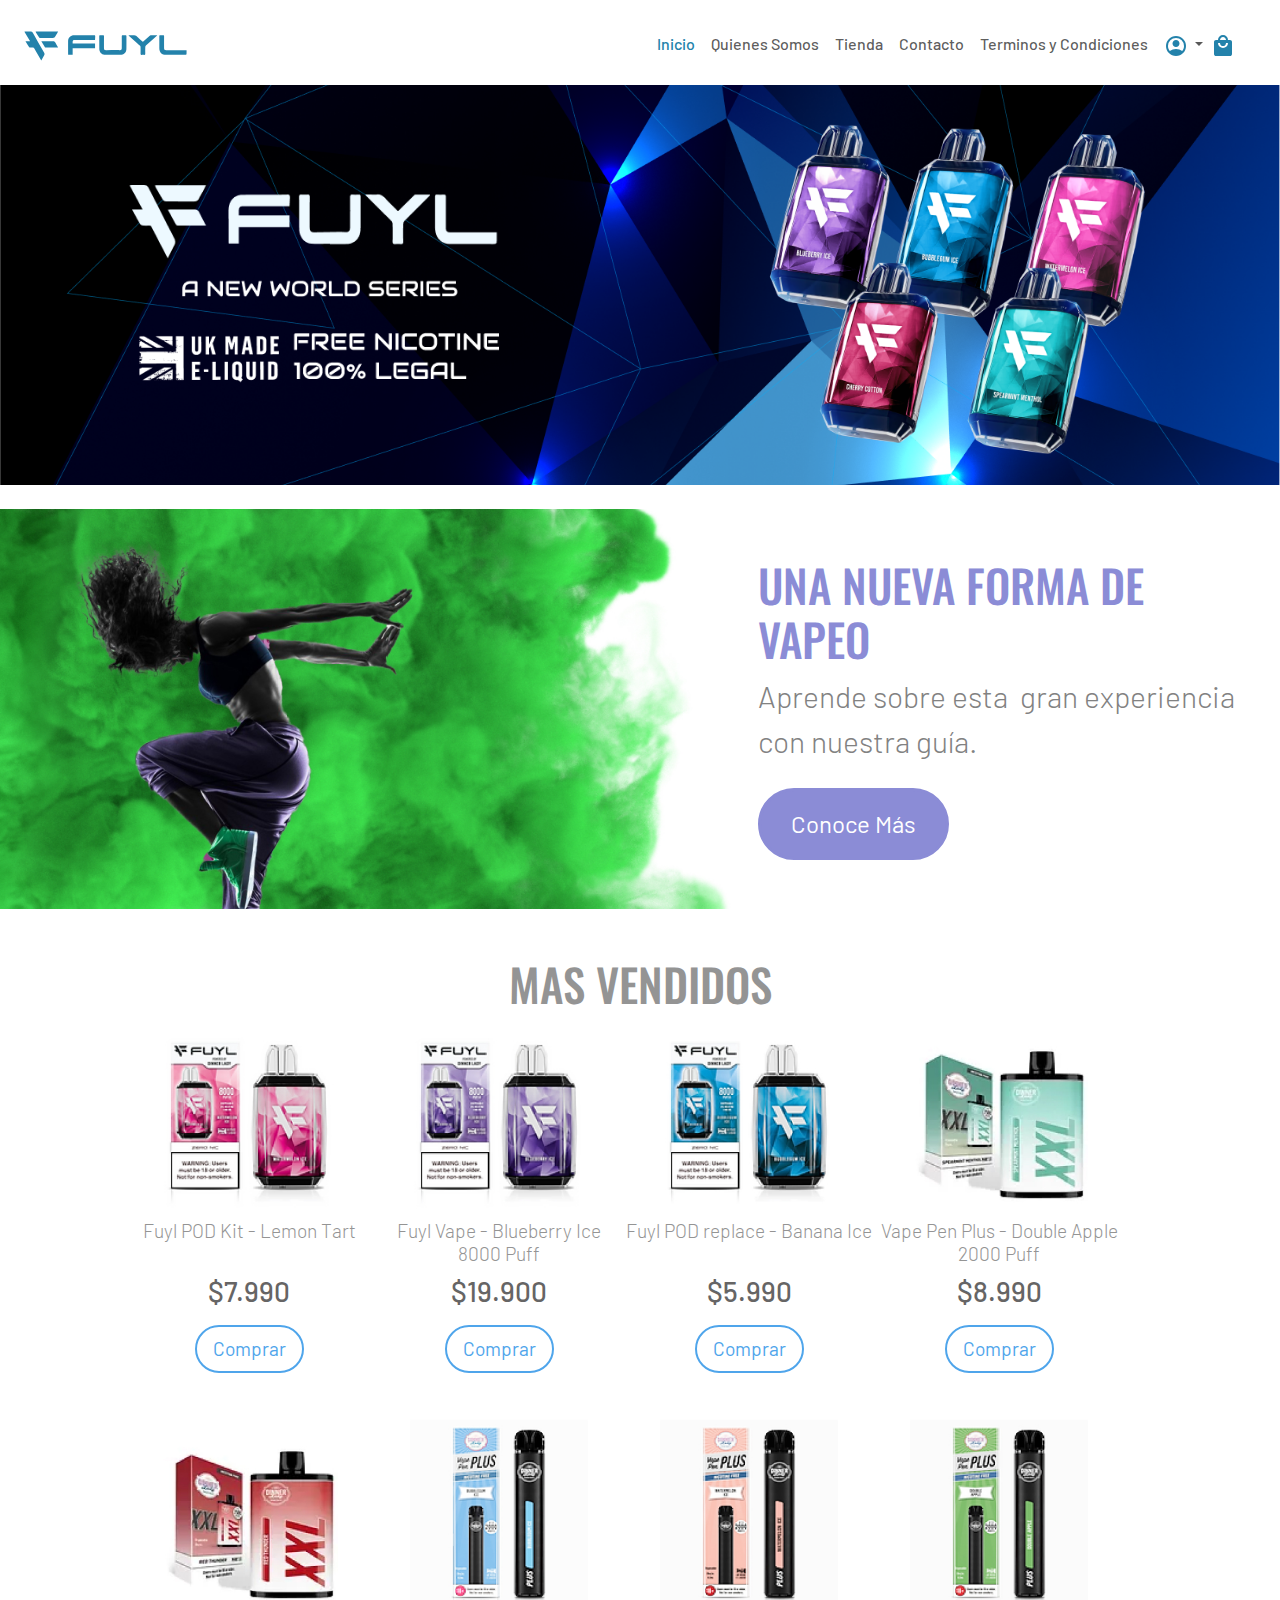
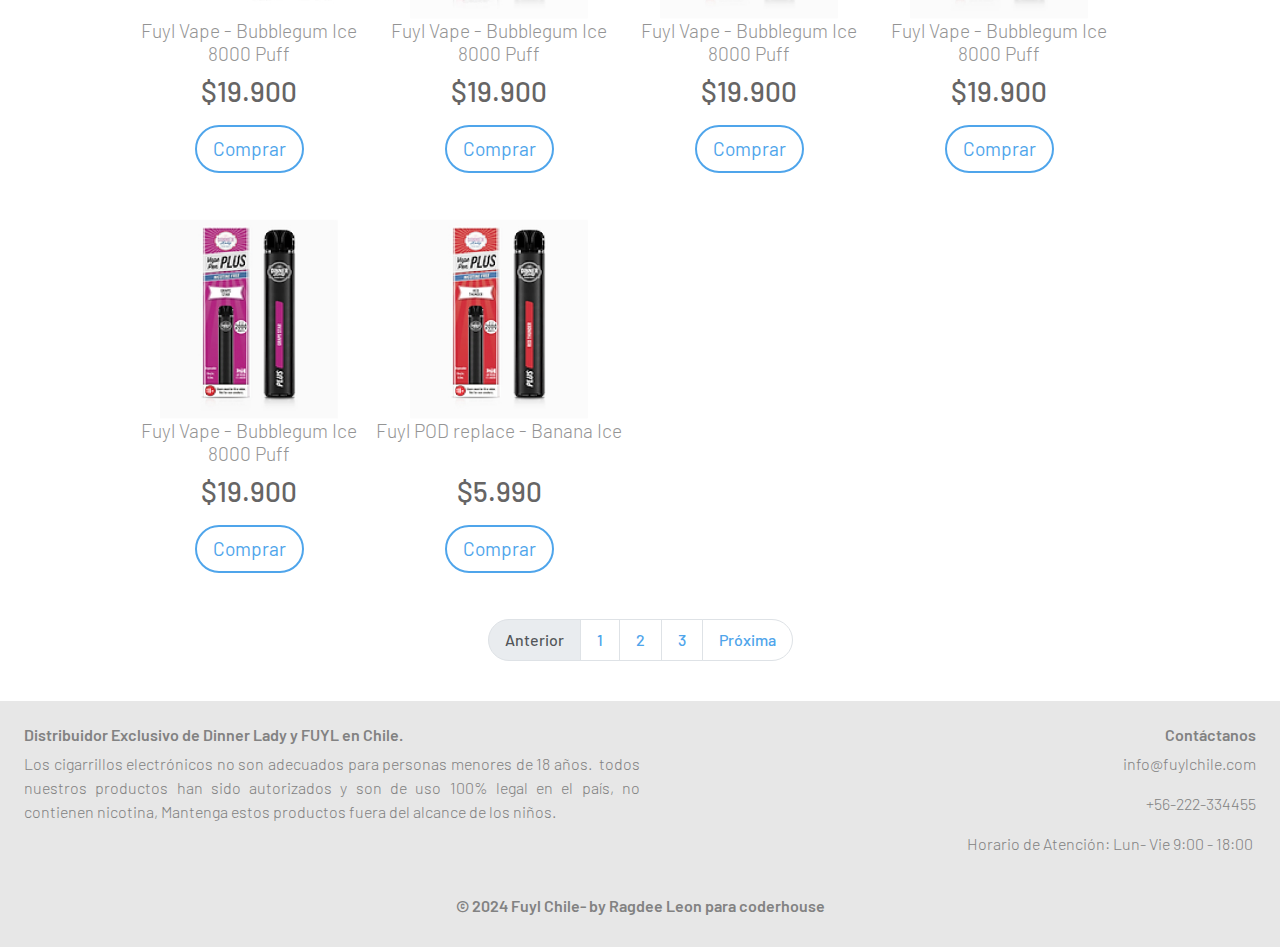
==== index.html @ 4a9759a7 "actualizacion sass basico variables en tipografias" ====
<!DOCTYPE html>
<html lang="en">
<head>
    <meta charset="UTF-8">
    <meta name="viewport" content="width=device-width, initial-scale=1.0">
    <title>Fuyl Chile</title>
    <!-- boostrap -->
    <link href="https://cdn.jsdelivr.net/npm/bootstrap@5.3.3/dist/css/bootstrap.min.css" rel="stylesheet" integrity="sha384-QWTKZyjpPEjISv5WaRU9OFeRpok6YctnYmDr5pNlyT2bRjXh0JMhjY6hW+ALEwIH" crossorigin="anonymous">

    <link rel="stylesheet" href="./css/styles.css">
</head>
<body>
    <header><!-- Nuevo Menu Boostrap -->
        
        <div class="container-fluid sticky">
            <nav class="navbar navbar-expand-lg bg-body-tertiary">
                <div class="container-fluid estiloprueba">
                    <a class="navbar-brand" href="./index.html"><img src="./assets/Logo1.svg" alt="Logo" height="30px" d-inline-block align-text-top> </a></a>
                    <button class="navbar-toggler" type="button" data-bs-toggle="collapse" data-bs-target="#navbarSupportedContent" aria-controls="navbarSupportedContent" aria-expanded="false" aria-label="Toggle navigation">
                        <span class="navbar-toggler-icon"></span>
                    </button>
                    <div class="collapse navbar-collapse" id="navbarSupportedContent">
                        
                            <ul class="navbar-nav ms-auto mb-2 mb-lg-0">
                                <li class="nav-item">
                                    <a class="nav-link active heree" href="#">Inicio</a>
                                </li>
                                <li class="nav-item">
                                    <a class="nav-link" href="./pages/quienessomos.html">Quienes Somos</a>
                                </li>
                                <li class="nav-item">
                                    <a class="nav-link" href="./pages/tienda.html">Tienda</a>
                                </li>
                                <li class="nav-item">
                                    <a class="nav-link" href="./pages/contacto.html">Contacto</a>
                                </li>
                                <li class="nav-item">
                                    
                                    <a class="nav-link" href="./pages/terminos.html">Terminos y Condiciones</a>
                                </li>
                                <div class="iconmenu">
                                    <li class="nav-item dropdown">
                                        <a class="nav-link dropdown-toggle" href="#" role="button" data-bs-toggle="dropdown" aria-expanded="false">
                                            <svg class="svg" xmlns="http://www.w3.org/2000/svg" height="24px" viewBox="0 -960 960 960" width="24px" fill="#5f6368"><path d="M234-276q51-39 114-61.5T480-360q69 0 132 22.5T726-276q35-41 54.5-93T800-480q0-133-93.5-226.5T480-800q-133 0-226.5 93.5T160-480q0 59 19.5 111t54.5 93Zm246-164q-59 0-99.5-40.5T340-580q0-59 40.5-99.5T480-720q59 0 99.5 40.5T620-580q0 59-40.5 99.5T480-440Zm0 360q-83 0-156-31.5T197-197q-54-54-85.5-127T80-480q0-83 31.5-156T197-763q54-54 127-85.5T480-880q83 0 156 31.5T763-763q54 54 85.5 127T880-480q0 83-31.5 156T763-197q-54 54-127 85.5T480-80Z"/></svg>
                                        </a>                                    
                                        <ul class="dropdown-menu dropdown-menu-end">
                                            <li>
                                                <a class="dropdown-item" href="#">Login</a>
                                            </li>                                            
                                            <li>
                                                <hr class="dropdown-divider">
                                            </li>
                                            <li>
                                                <a class="dropdown-item" href="#">Registrarse</a>
                                            </li>
                                        </ul>  
                                        <a href=""> <svg class="svg" xmlns="http://www.w3.org/2000/svg" height="24px" viewBox="0 -960 960 960" width="24px" fill="#2382AB"><path d="M200-80q-33 0-56.5-23.5T120-160v-480q0-33 23.5-56.5T200-720h80q0-83 58.5-141.5T480-920q83 0 141.5 58.5T680-720h80q33 0 56.5 23.5T840-640v480q0 33-23.5 56.5T760-80H200Zm280-320q83 0 141.5-58.5T680-600h-80q0 50-35 85t-85 35q-50 0-85-35t-35-85h-80q0 83 58.5 141.5T480-400ZM360-720h240q0-50-35-85t-85-35q-50 0-85 35t-35 85Z"/></svg></a>  
                                    </li>

                                </div>                                
                            </ul>


                    </div>
                </div>
            </nav>
        </div>
    </header>

    <main>
        <section>
            <div class="banner bgpr">          
                <img class="bannerImg1" src="./assets/fuyl.png" alt="fuyl">
                <img class="bannerImg2" src="./assets/vape.png" alt="vapes">
            </div>
        </section>
        <section class="banner2">
            <article>
                <h1>UNA NUEVA FORMA DE VAPEO</h1>
                <p>Aprende sobre esta  gran experiencia con nuestra guía.</p>
                <a href="#"><button class="botonVioleta">Conoce Más</button></a>
            </article>

        </section >

        <section class="whiteSection">
            <h2>MAS VENDIDOS</h2>
            <div class="productos">
                <div>
                    <img  src="./assets/Producto1a.jpg" alt="producto1">
                    <h4>Fuyl POD Kit - Lemon Tart</h4>
                    <h3>$7.990</h3>
                    <button class="botonComprar">Comprar</button>
                </div>
                <div>
                    <img src="./assets/Producto1b.jpg" alt="producto2">
                    <h4>Fuyl Vape - Blueberry Ice 8000 Puff</h4>
                    <h3>$19.900</h3>
                    <button class="botonComprar">Comprar</button>
                </div>
                <div>
                    <img  src="./assets/Producto1c.jpg" alt="producto3">
                    <h4>Fuyl POD replace - Banana Ice</h4>
                    <h3>$5.990</h3>
                    <button class="botonComprar">Comprar</button>
                </div>
                <div>
                    <img src="./assets/Producto1d.jpg" alt="producto4">
                    <h4>Vape Pen Plus - Double Apple 2000 Puff</h4>
                    <h3>$8.990</h3>
                    <button class="botonComprar">Comprar</button>
                </div>
                <div>
                    <img src="./assets/productoe.jpg" alt="producto5">
                    <h4>Fuyl Vape - Bubblegum Ice 8000 Puff</h4>
                    <h3>$19.900</h3>
                    <button class="botonComprar">Comprar</button>
                </div>
                <div>
                    <img src="./assets/productof.jpg" alt="producto6">
                    <h4>Fuyl Vape - Bubblegum Ice 8000 Puff</h4>
                    <h3>$19.900</h3>
                    <button class="botonComprar">Comprar</button>
                </div>
                <div>
                    <img src="./assets/Producto1g.jpg" alt="producto7">
                    <h4>Fuyl Vape - Bubblegum Ice 8000 Puff</h4>
                    <h3>$19.900</h3>
                    <button class="botonComprar">Comprar</button>
                </div>
                <div>
                    <img src="./assets/Producto1h.jpg" alt="producto8">
                    <h4>Fuyl Vape - Bubblegum Ice 8000 Puff</h4>
                    <h3>$19.900</h3>
                    <button class="botonComprar">Comprar</button>
                </div>
                <div>
                    <img src="./assets/Producto1i.jpg" alt="producto9">
                    <h4>Fuyl Vape - Bubblegum Ice 8000 Puff</h4>
                    <h3>$19.900</h3>
                    <button class="botonComprar">Comprar</button>
                </div>
                <div>
                    <img src="./assets/Producto1j.jpg" alt="producto10">
                    <h4>Fuyl POD replace - Banana Ice</h4>
                    <h3>$5.990</h3>
                    <button class="botonComprar">Comprar</button>
                </div>
            </div>
            <!-- boton paginacion -->
            <nav aria-label="...">
                <ul class="pagination">
                    <li class="page-item disabled">
                        <a class="page-link">Anterior</a>
                    </li>
                    <li class="page-item">
                        <a class="page-link" href="#">1</a>
                    </li>
                    <li class="page-item" aria-current="page">
                        <a class="page-link" href="#">2</a>
                    </li>
                    <li class="page-item">
                        <a class="page-link" href="#">3</a></li>
                    <li class="page-item">
                        <a class="page-link" href="#">Próxima</a>
                    </li>
                </ul>
            </nav>            
        </section>
    </main>
    <footer>
        <div class="contentFooter">
            <section class="contentContactcolumn1justify">
                <h5>Distribuidor Exclusivo de Dinner Lady y FUYL en Chile.</h5>
                <p>Los cigarrillos electrónicos no son adecuados para personas menores de 18 años.  todos nuestros productos han sido autorizados y son de uso 100% legal en el país, no contienen nicotina, Mantenga estos productos fuera del alcance de los niños. </p>
            </section>
            <section class="contentContactcolumn2right">
                <h5>Contáctanos</h5>
                <p>info@fuylchile.com</p>
                <p>+56-222-334455</p>
                <p>Horario de Atención: Lun- Vie 9:00 - 18:00 </p>
            </section>
        </div>
        <h5>© 2024 Fuyl Chile- by Ragdee Leon para coderhouse</h5>
    </footer>
    <!-- boostrap -->
    <script src="https://cdn.jsdelivr.net/npm/@popperjs/core@2.11.8/dist/umd/popper.min.js" integrity="sha384-I7E8VVD/ismYTF4hNIPjVp/Zjvgyol6VFvRkX/vR+Vc4jQkC+hVqc2pM8ODewa9r" crossorigin="anonymous"></script>
    <script src="https://cdn.jsdelivr.net/npm/bootstrap@5.3.3/dist/js/bootstrap.min.js" integrity="sha384-0pUGZvbkm6XF6gxjEnlmuGrJXVbNuzT9qBBavbLwCsOGabYfZo0T0to5eqruptLy" crossorigin="anonymous"></script>
</body>
</html>
---- css/styles.css ----
@charset "UTF-8";
@import url("https://fonts.googleapis.com/css2?family=Oswald:wght@200..700&display=swap");
@import url("https://fonts.googleapis.com/css2?family=Barlow:ital,wght@0,100;0,200;0,300;0,400;0,500;0,600;0,700;0,800;0,900;1,100;1,200;1,300;1,400;1,500;1,600;1,700;1,800;1,900&display=swap");
* {
  margin: 0;
  padding: 0;
  box-sizing: border-box;
}

h1 {
  font-family: "Oswald";
  font-weight: 500;
}

h2 {
  color: #949494;
  font-family: "Oswald";
  font-weight: 500;
  font-size: 2rem;
}

.h2White {
  color: #ffffff;
  font-family: "Oswald";
  font-weight: 500;
}

.grisTitle {
  font-size: 2.8125rem;
  color: #949494;
}

h3 {
  color: #666565;
  font-family: "Barlow";
}

h4 {
  color: #949494;
  font-size: 1.2rem;
  font-family: "Barlow";
  font-weight: 300;
}

.h4 {
  color: #949494;
  font-size: 1.2rem;
  font-family: "Barlow";
  font-weight: 300;
  text-decoration: none;
}

.h4400 {
  color: #949494;
  font-family: "Barlow";
  font-weight: 500;
  text-decoration: none;
}

.clickeable:hover {
  font-weight: 400;
}

h5 {
  color: #828282;
  font-family: "Barlow";
  font-size: medium;
  font-weight: 600;
}

h6 {
  color: #828282;
  font-family: "Barlow";
  font-size: medium;
  font-weight: 300;
}

p {
  font-family: "Barlow";
  font-weight: 300;
  color: #828282;
}

.pBlack {
  font-family: "Barlow";
  font-weight: 300;
  color: #000000;
  /* font-size: 1.5rem; */
}

.green {
  font-size: 2rem;
  color: #CDCB13;
}

.grisTitle {
  font-size: 2.8125rem;
  color: #949494;
}

.grisDark {
  color: #4A4A4A;
}

.lighter {
  color: #666565;
  font-family: "Barlow";
  font-weight: 400;
}

.bold {
  font-weight: bold;
}

.botonVioleta {
  background-color: #8B8CD6;
  color: #ffffff;
  font-family: "Barlow";
  font-size: 1.5rem;
  padding: 15px 30px;
  margin-top: 0.5rem;
  border: 3px solid #8B8CD6;
  border-radius: 3rem;
  cursor: pointer;
  transition: transform 0.3s ease; /* Transición suave */
}

.botonVioleta:hover {
  background-color: #5254C3;
  border: 3px solid #5254C3;
  transform: scale(1.01);
}

.botonVioleta:active {
  color: #5254C3;
  background-color: #ffffff;
  border: 3px solid #5254C3;
  border-radius: 3rem;
}

.botonComprar {
  color: #4FA5EB;
  background-color: #ffffff;
  font-family: "Barlow";
  font-size: 1.2rem;
  padding: 0.5rem 1rem;
  border: 2px solid #4FA5EB;
  border-radius: 3rem;
  cursor: pointer;
}

.botonComprar:hover {
  color: #007FE5;
  border: 2px solid #007FE5;
  border-radius: 3rem;
}

.botonComprar:active {
  color: #ffffff;
  background-color: #007FE5;
  border: 2px solid #007FE5;
  border-radius: 3rem;
}

.botonCargarMas {
  width: 100%;
  background-color: #4FA5EB;
  color: #ffffff;
  font-family: "Barlow";
  font-size: 1rem;
  font-weight: 300;
  /* padding: 15px 90px; */
  border: 3px solid #4FA5EB;
  border-radius: 3rem;
  cursor: pointer;
  margin-top: 1.5rem;
  transition: transform 0.3s ease; /* Transición suave */
}

.botonCargarMas:hover {
  background-color: #007FE5;
  border: 3px solid #007FE5;
  transform: scale(1.01);
}

.botonCargarMas:active {
  color: #007FE5;
  background-color: #ffffff;
  border: 3px solid #007FE5;
}

.bg-body-tertiary {
  background-color: #ffffff !important;
}

.sticky {
  background-color: #ffffff;
  width: 100%;
  position: fixed;
  top: 0;
  z-index: 99;
}

.estiloprueba {
  margin-top: 1rem;
}

header {
  margin-top: 85px;
  padding: 1.5rem;
  display: flex;
  justify-content: space-between;
  padding: 0px;
}

ul {
  font-family: "Barlow";
  color: #949494;
  font-weight: 500;
  padding-left: 1rem;
}

li {
  list-style: none;
}

.navBar {
  display: flex;
  gap: 1rem;
  font-family: "Barlow";
  list-style: none; /* Oculta Viñeta del menu */
  margin: 1rem;
}

.container-fluid {
  flex-direction: row !important;
}

.eleMenu {
  gap: 1rem;
  font-family: "Barlow";
  list-style: none; /* Oculta Viñeta del menu */
  margin: 1rem;
}

.nav-link:hover {
  color: #86CFEF;
  font-weight: 500;
}

.heree {
  color: #2382AB !important;
  font-weight: 500;
}

.svg {
  width: 24px;
  height: 24px;
  fill: #2382AB;
  transition: fill 0.3s;
}

.svg:hover {
  fill: #86CFEF;
}

.icon {
  max-height: 45px;
}

.iconmenu {
  display: flex;
  flex-direction: row;
  width: 100px;
}

.iconmenu li a {
  padding-right: 0.5rem;
}

.dropdown {
  display: flex;
  flex-direction: row;
  align-items: center;
}

.dropdown-menu {
  opacity: 0; /* Inicialmente, el menú está oculto */
  transition: opacity 0.5s ease; /* Transición suave */
}

.nav-item.dropdown:hover .dropdown-menu {
  opacity: 1; /* Al pasar el mouse, muestra el menú */
}

/* personalizacion paginador */
.pagination {
  --bs-pagination-active-border-color:none;
  --bs-pagination-color:#4FA5EB;
  --bs-pagination-hover-color:#007FE5;
  --bs-pagination-border-radius:30px;
  --bs-pagination-font-size:1rem;
  --bs-pagination-padding-x:1rem;
  --bs-pagination-padding-y:0.5rem;
  --bs-pagination-focus-box-shadow:none;
  --bs-pagination-focus-bg:#E9ECEF;
}

.banner {
  width: 100%;
  height: 25rem;
  display: flex;
  align-items: center;
  justify-content: space-around;
  background-size: cover;
  background-position: center center;
}

.bgpr {
  background-image: url(../assets/fndbanner.png);
}

.bannerImg1 {
  height: 50%;
}

.bannerImg2 {
  height: 90%;
}

.banner2 {
  background-color: #ffffff;
  width: 100%;
  height: 25rem;
  display: flex;
  align-items: center;
  justify-content: end;
  background-image: url(../assets/banner2background1.jpg);
  background-size: cover;
  background-position: center center;
  background-repeat: no-repeat;
  margin: 1.5rem 0rem;
  padding-right: 1rem;
  overflow: hidden;
}
.banner2 article {
  width: 40%;
}
.banner2 article h1 {
  font-size: 2.8125rem;
  color: #8B8CD6;
}
.banner2 article p {
  font-size: 30px;
}

.bgqs {
  padding: 20px;
  background-image: url(../assets/BannerQuienesSomos.jpg);
}

.bannerImg3 {
  width: 50%;
}

.bannerImg4 {
  width: 30%;
}

.BannerTienda {
  width: 100%;
  height: 25rem;
  background-image: url(../assets/bgBannerShop.jpg);
  background-size: cover;
  background-repeat: no-repeat;
  background-position: center;
  object-fit: contain;
  overflow: hidden;
}

.GridBannerTienda {
  width: 100%;
  height: 25rem;
  display: grid;
  grid-template-columns: repeat(6, 1fr);
  grid-template-rows: repeat(4, 1fr);
}

.GridBannerTiendaObj1 {
  width: 100%;
  height: 100%;
  object-fit: contain;
  grid-row: 1/5;
  grid-column: 5/7;
  order: 3;
}

.GridBannerTiendaObj2 {
  width: 100%;
  grid-row: 1/5;
  grid-column: 4/7;
  order: 1;
  object-position: 150px 50px;
}

.GridBannerTiendaObj3 {
  width: 100%;
  grid-row: 2/4;
  grid-column: 1/7;
  order: 2;
}

footer {
  display: flex;
  flex-direction: column;
  align-items: center;
  background-color: #E7E7E7;
  padding: 24px 24px;
}
footer div {
  display: flex;
  text-align: center;
  margin-bottom: 24px;
}
footer div section {
  width: 50%;
}

.contentContactcolumn1justify {
  text-align: justify;
}

.contentContactcolumn2right {
  text-align: right;
}

.whiteSection {
  background-color: #ffffff;
  display: flex;
  flex-direction: column;
  text-align: center;
  justify-content: center;
  align-items: center;
  Margin: 48px 24px 24px 24px;
}
.whiteSection h2 {
  font-size: 2.8125rem;
  color: #949494;
}

.productos {
  padding: 0px 0px 0px 100px;
  display: flex;
  flex-wrap: wrap;
  align-items: center;
  width: 100%;
}
.productos div {
  width: 250px;
  height: 400px;
}
.productos div img {
  width: 200px;
  height: 200px;
  object-fit: contain;
  transition: transform 0.3s ease; /* Transición suave */
}
.productos div img:hover {
  transform: scale(1.05);
}
.productos div h4 {
  min-height: 3rem;
}
.productos div h1,
.productos div h3,
.productos div p,
.productos div button {
  margin-bottom: 1rem;
}

.greenSection {
  background-color: #FAFAE7;
  padding: 80px 24px;
  margin: 24px 0px;
}

.GridContacto {
  width: 100%;
  display: grid;
  grid-template-columns: repeat(2, 1fr);
  grid-template-rows: repeat(2, 1fr);
  gap: 24px;
  text-align: left;
}

.GridContactExperiencia1 {
  grid-row: 1/2;
  grid-column: 1/2;
  display: flex;
  flex-direction: row;
  align-items: center;
  justify-content: space-between;
  background-color: #A92C88;
  padding: 24px;
  text-align: center;
}

.GridContactExperiencia1 img {
  width: 2rem;
  margin: 1rem;
}

.GridContactExperiencia2 {
  grid-row: 1/2;
  grid-column: 2/3;
  background-image: url("../assets/housevape2.jpg");
  background-size: cover;
  background-repeat: no-repeat;
  background-position: center;
  object-fit: contain;
}

.GridContactWorld {
  grid-row: 2/3;
  grid-column: 1/2;
  background-image: url("../assets/world22.jpg");
  background-size: cover;
  background-repeat: no-repeat;
  background-position: center;
  object-fit: contain;
  display: flex;
  flex-direction: column;
  justify-content: center;
  align-items: center;
  padding: 24px;
}

.GridContactFormada {
  grid-row: 2/3;
  grid-column: 2/3;
  background-color: #C7c7c7;
  padding: 24px;
  text-align: justify;
}

.ContactBlueSection {
  text-align: center;
  background-color: #85BECC;
  padding: 24px;
  display: flex;
  width: 100%;
  margin: 24px;
}

.ContactBlueSection article {
  width: 25%;
  padding: 0px 24px;
}

.ContactBlueSection h2,
.ContactBlueSection p {
  color: #ffffff;
}

.Tienda {
  display: flex;
  flex-direction: row;
  justify-content: center;
  width: 100%;
}

.bloquefiltro {
  width: 250px;
  text-align: justify;
  padding-bottom: 1rem;
}

.divflex {
  display: flex;
  justify-content: space-between;
}

/* personalizacion acordeon */
.accordion {
  --bs-accordion-btn-bg:#ffffff;
  --bs-accordion-btn-color:#ffffff;
  --bs-accordion-active-bg:#ffffff;
  --bs-accordion-active-color:#ffffff;
  --bs-accordion-btn-focus-box-shadow:none;
}

.accordion-body {
  text-align: justify;
}

/* pagina contacto */
input {
  background-color: #d9d9d9; /* Color de fondo por defecto */
  border: none;
  outline: none;
  font-family: "Barlow";
  padding: 10px;
  transition: background-color 0.3s ease; /* Transición suave para el cambio de color */
}

input:focus {
  background-color: #ffffff;
}

textarea {
  background-color: #d9d9d9;
  border: none transparent;
  outline: none;
  font-family: "Barlow";
  transition: background-color 0.3s ease; /* Transición suave para el cambio de color */
}

textarea:focus {
  background-color: #ffffff;
  border: none transparent;
  outline: none;
}

.inputWhite {
  background-color: #ffffff;
  border: none;
  border-radius: 1.875rem 0rem 0rem 1.875rem;
  padding: 10px 10px;
}

.submitSuscripcion[type=submit] {
  background-color: #4FA5EB;
  color: #ffffff;
  border-radius: 0rem 1.875rem 1.875rem 0rem;
  padding: 0px 30px 0px 20px;
}

.bloquecontacto {
  width: 1fr;
  display: flex;
  flex-wrap: wrap;
  margin: 24px 0px;
  justify-content: center;
}

.bloquecontacto article {
  width: 45%;
  margin: 24px;
  text-align: justify;
}

.formcontacto {
  width: 45%;
  display: grid;
  grid-template-columns: repeat(2, 1fr);
  grid-template-rows: repeat(3, 1fr) 1, 60px;
  column-gap: 24px;
  text-align: left;
}

.formcontacto div input[type=text],
.formcontacto div input[type=email],
.formcontacto div input[type=tel] {
  width: 100%;
  height: 80px;
  padding: 10px;
  margin: 8px 0px;
  border: 1px solid #cccccc;
}

.formcontacto div textarea {
  width: 100%;
  padding: 10px;
  margin: 8px 0px;
  border: 1px solid #cccccc;
}

.formcontacto input[type=submit] {
  width: 100%;
  height: 60px;
  margin-top: 16px;
  justify-self: center;
}

.section1 {
  grid-row: 1/2;
  grid-column: 1/2;
}

.section2 {
  grid-row: 1/2;
  grid-column: 2/3;
}

.section3 {
  grid-row: 2/3;
  grid-column: 1/2;
}

.section4 {
  grid-row: 2/3;
  grid-column: 2/3;
}

.formmensaje {
  grid-row: 3/4;
  grid-column: 1/3;
}

.formenviar {
  grid-row: 4/5;
  grid-column: 1/3;
}

.formsuscripcion {
  width: 100%;
  display: flex;
  flex-direction: column;
}

.formsuscripcion div {
  width: 100%;
  display: flex;
  justify-content: center;
  margin: 16px 0px;
}

.formsuscripcion div input[type=email] {
  padding: 0px 50px;
  width: 30%;
  height: 60px;
}

.formsuscripcion div input[type=submit] {
  width: 80px;
  height: 60px;
}

.formsuscripcion label {
  font-size: 1.5rem;
  font-family: "Barlow";
  font-weight: 300;
  color: #000000;
}

.blueSection {
  text-align: center;
  background-color: #85BECC;
  padding: 24px 24px;
  margin: 16px 24px;
}

.blueSection h2 {
  color: #ffffff;
  padding: 24px 0px;
}

.blueSection h2,
.blueSection p {
  color: #ffffff;
}

/* pagina Terminos y Condiciones */
.BloqueTerminos {
  width: 95%;
  display: flex;
  flex-direction: column;
  text-align: justify;
}

.BloqueTerminos p,
.BloqueTerminos h4,
.BloqueTerminos ul {
  list-style-position: inside;
  padding: 16px;
}

.BloqueTerminos ul li {
  padding-left: 16px;
  list-style: disc;
}

@media (max-width: 950px) {
  .bloquecontacto article {
    width: 100%;
  }
  .formcontacto {
    width: 100%;
  }
}
@media (max-width: 790px) {
  .banner {
    height: auto;
    flex-direction: column-reverse;
  }
  .bannerImg1 {
    padding: 20px;
    width: 60%;
    object-fit: contain;
  }
  .bannerImg2 {
    padding: 20px;
    width: 50%;
    object-fit: contain;
  }
  .banner2 {
    background-position: top -150px left -20px;
    background-size: auto;
    justify-content: center;
  }
  .banner2 article {
    width: 60%;
    text-align: right;
  }
  .bgqs {
    padding: 40px;
  }
  .bannerImg3 {
    width: 60%;
  }
  .bannerImg4 {
    width: 80%;
  }
  .productos {
    padding: 0px 0px 0px 100px;
  }
  .GridContacto {
    grid-template-columns: repeat(2, 1fr);
    grid-template-rows: repeat(4, 1fr);
    gap: 24px;
    text-align: left;
  }
  .GridContactExperiencia1 {
    grid-row: 1/2;
    grid-column: 1/3;
  }
  .GridContactExperiencia2 {
    grid-row: 2/3;
    grid-column: 1/3;
  }
  .GridContactWorld {
    grid-row: 3/4;
    grid-column: 1/3;
  }
  .GridContactFormada {
    grid-row: 4/5;
    grid-column: 1/3;
  }
  .ContactBlueSection {
    flex-wrap: wrap;
  }
  .ContactBlueSection article {
    width: 50%;
    padding: 0px 24px;
  }
  .ContactBlueSection h2,
  .ContactBlueSection p {
    text-align: justify;
  }
  .BannerTienda {
    height: 30rem;
  }
  .GridBannerTienda {
    grid-template-columns: repeat(5, 1fr);
    grid-template-rows: repeat(6, 1fr);
  }
  .GridBannerTiendaObj1 {
    height: 150%;
    grid-row: 2/6;
    grid-column: 2/5;
    padding-top: 50px;
  }
  .GridBannerTiendaObj2 {
    width: 150%;
    grid-row: 2/6;
    grid-column: 1/6;
    object-position: 0px 50px;
  }
  .GridBannerTiendaObj3 {
    width: 110%;
    grid-row: 1/4;
    grid-column: 1/6;
    object-position: -30px;
    padding-top: 50px;
  }
  footer div {
    flex-direction: column;
  }
  footer div section {
    width: 100%;
  }
  .contentContactcolumn2right {
    text-align: left;
  }
  .Tienda {
    flex-direction: column;
    align-items: center;
    width: 100%;
  }
  .bloquefiltro {
    width: 80%;
    justify-items: center;
    text-align: justify;
  }
  .formsuscripcion div input[type=email] {
    padding: 0px 50px;
    width: 50%;
    height: 60px;
  }
  .formsuscripcion div input[type=submit] {
    width: 80px;
    height: 60px;
  }
}
@media (max-width: 455px) {
  .banner {
    height: auto;
    flex-direction: column-reverse;
  }
  .bannerImg1 {
    padding: 20px;
    width: 70%;
    object-fit: contain;
  }
  .bannerImg2 {
    padding: 20px;
    width: 80%;
    object-fit: contain;
  }
  .banner2 {
    justify-content: center;
    background-position: top -150px left -20px;
    background-size: auto;
    height: 28rem;
  }
  .banner2 article {
    width: 80%;
    text-align: center;
    padding-bottom: 20px;
  }
  .banner2 article p {
    font-size: 25px;
  }
  .estiloprueba {
    flex-direction: column;
  }
  .bgqs {
    padding: 20px;
  }
  .bannerImg3 {
    width: 80%;
    padding-top: 60px;
  }
  .bannerImg4 {
    width: 90%;
    padding-bottom: 60px;
  }
  .productos {
    padding: 0px 0px 0px 40px;
  }
  .GridContactExperiencia1 img {
    display: none;
  }
  .ContactBlueSection article {
    width: 100%;
    padding: 0px 24px;
  }
  .GridBannerTienda {
    grid-template-columns: repeat(2, 1fr);
    grid-template-rows: repeat(6, 1fr);
  }
  .GridBannerTiendaObj1 {
    height: 150%;
    grid-row: 2/6;
    grid-column: 1/3;
    padding-top: 50px;
  }
  .GridBannerTiendaObj2 {
    width: 100%;
    grid-row: 3/6;
    grid-column: 1/3;
    object-position: 0px 0px;
    padding-top: 50px;
  }
  .GridBannerTiendaObj3 {
    width: 110%;
    grid-row: 1/3;
    grid-column: 1/3;
    object-position: -20px;
    padding-top: 50px;
  }
  .formcontacto {
    grid-template-columns: repeat(2, 1fr);
    grid-template-rows: repeat(6, 1fr) 1, 60px;
  }
  .section1 {
    grid-row: 1/2;
    grid-column: 1/3;
  }
  .section2 {
    grid-row: 2/3;
    grid-column: 1/3;
  }
  .section3 {
    grid-row: 3/4;
    grid-column: 1/3;
  }
  .section4 {
    grid-row: 4/5;
    grid-column: 1/3;
  }
  .formmensaje {
    grid-row: 5/6;
    grid-column: 1/3;
  }
  .formenviar {
    grid-row: 6/7;
    grid-column: 1/3;
  }
  .formsuscripcion div input[type=email] {
    padding: 0px 50px;
    width: 70%;
    height: 60px;
  }
  .formsuscripcion div input[type=submit] {
    width: 80px;
    height: 60px;
  }
  .navbar-collapse {
    text-align: center;
  }
  .iconmenu {
    justify-content: center;
    width: 100%;
  }
  .dropdown {
    flex-direction: column;
  }
}

/*# sourceMappingURL=styles.css.map */
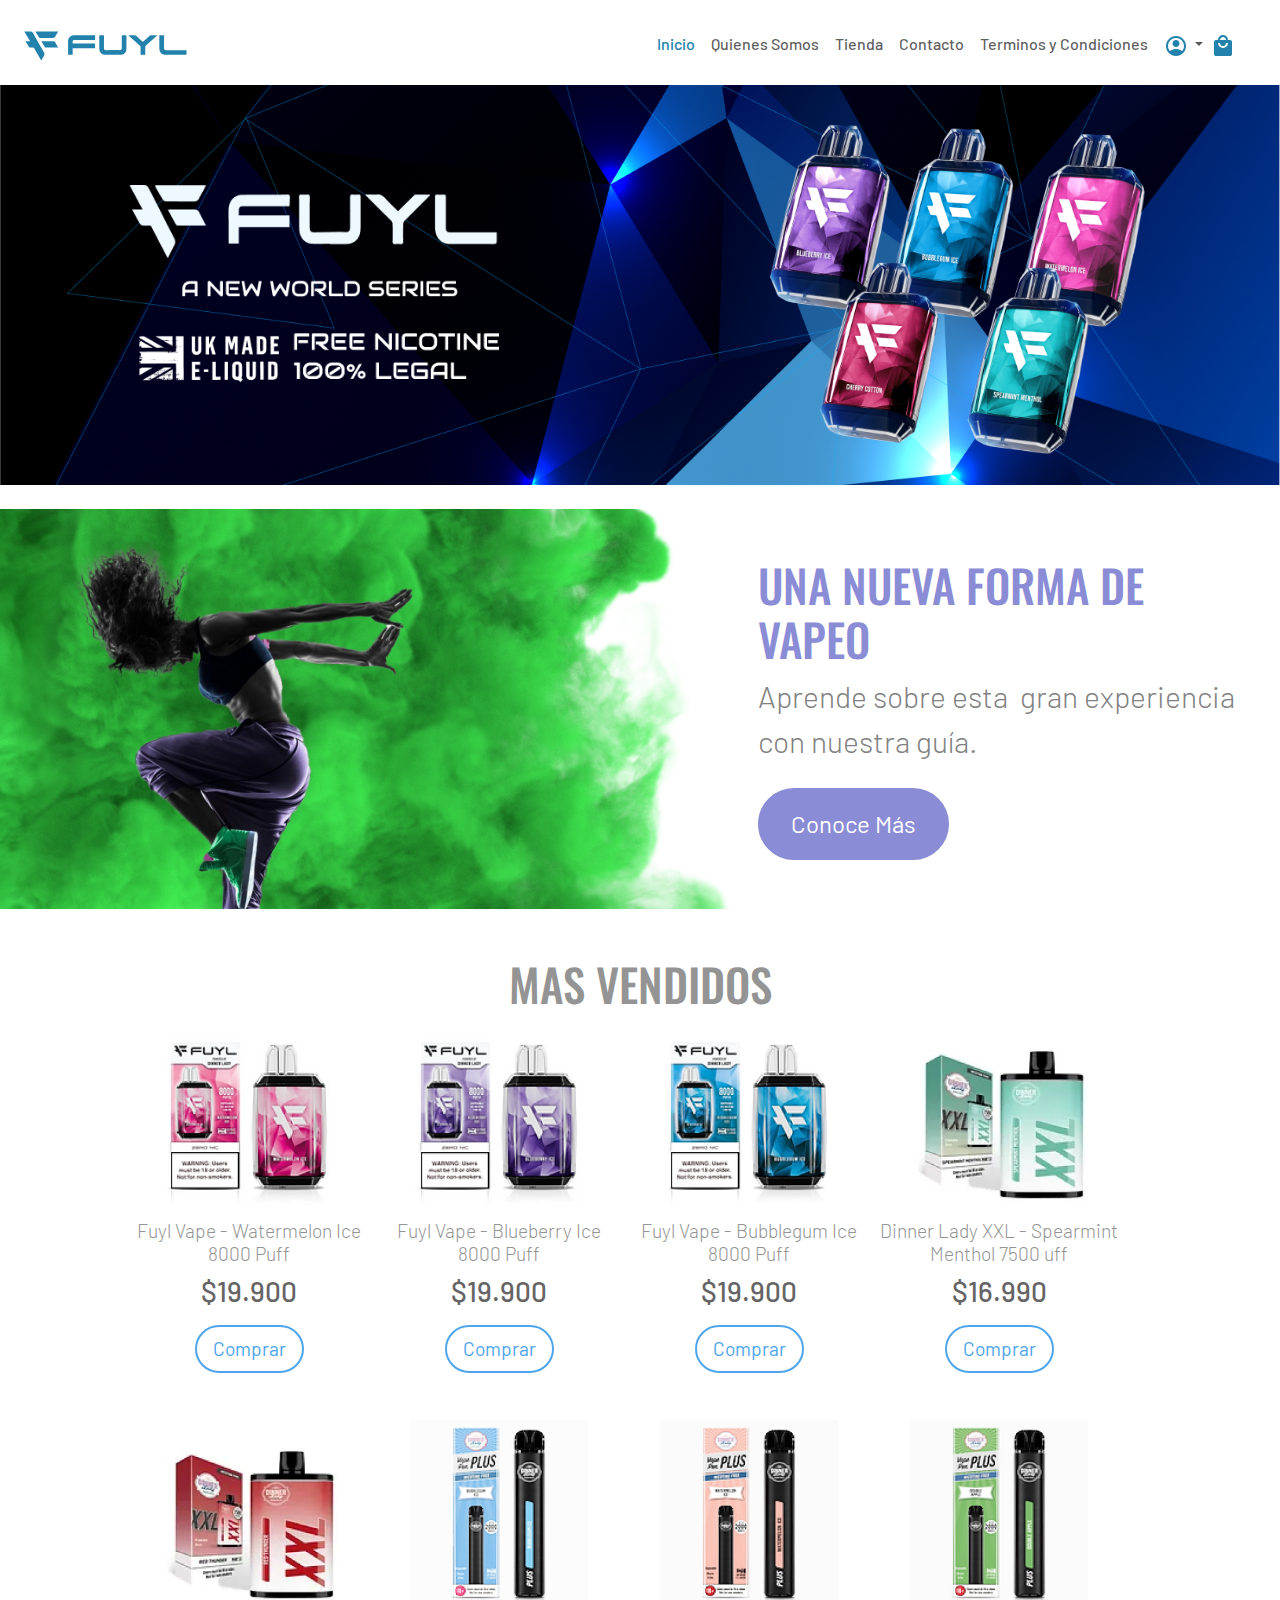
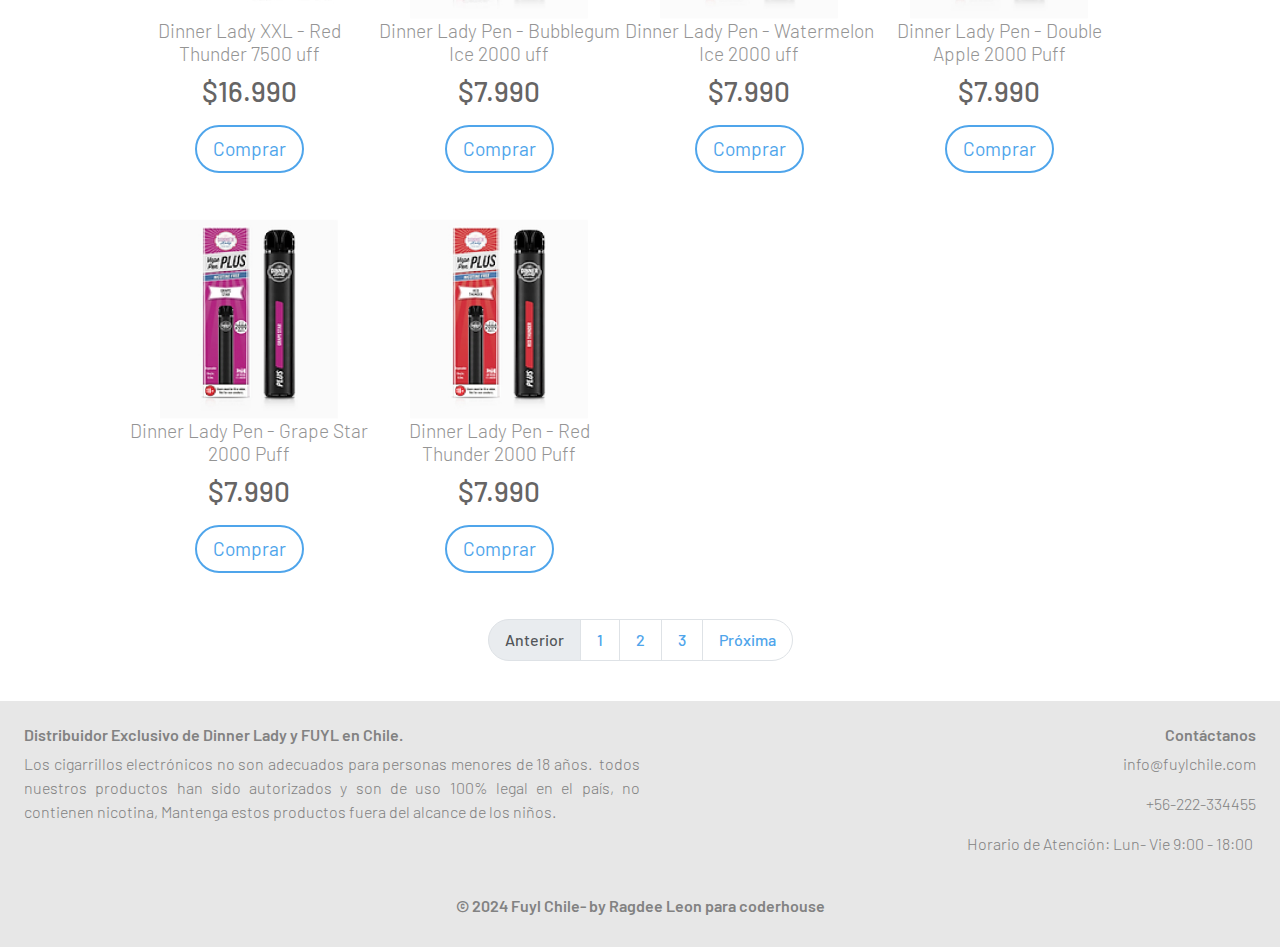
==== commit ab5fd026: "adaptacion sass y seo basico" ====
--- a/index.html
+++ b/index.html
@@ -3,75 +3,65 @@
 <head>
     <meta charset="UTF-8">
     <meta name="viewport" content="width=device-width, initial-scale=1.0">
-    <title>Fuyl Chile</title>
+    <meta name="description" content="Fuyl Chile es la marca premium en vapes desechables en UK y Europa. Ahora disponibles en Chile, son los más populares y de mejor sabor. ¡Envío gratis en a partir...">
+    <meta name="keywords"  content="Vape Pen, Vape shop Chile, Dinner Lady Chile, Fuyl Chile, Comprar vapers en Chile">
+    <title>Fuyl Chile - La marca Premium de Vaper en Europa - Envio Gratis a todo Chile  </title>
     <!-- boostrap -->
     <link href="https://cdn.jsdelivr.net/npm/bootstrap@5.3.3/dist/css/bootstrap.min.css" rel="stylesheet" integrity="sha384-QWTKZyjpPEjISv5WaRU9OFeRpok6YctnYmDr5pNlyT2bRjXh0JMhjY6hW+ALEwIH" crossorigin="anonymous">
 
     <link rel="stylesheet" href="./css/styles.css">
 </head>
 <body>
-    <header><!-- Nuevo Menu Boostrap -->
-        
+    <header><!-- menu de boostrap -->        
         <div class="container-fluid sticky">
             <nav class="navbar navbar-expand-lg bg-body-tertiary">
                 <div class="container-fluid estiloprueba">
-                    <a class="navbar-brand" href="./index.html"><img src="./assets/Logo1.svg" alt="Logo" height="30px" d-inline-block align-text-top> </a></a>
+                    <a class="navbar-brand" href="./index.html"><img src="./assets/Logo1.svg" alt="Logotipo Fuyl" height="30px" d-inline-block align-text-top> </a></a>
                     <button class="navbar-toggler" type="button" data-bs-toggle="collapse" data-bs-target="#navbarSupportedContent" aria-controls="navbarSupportedContent" aria-expanded="false" aria-label="Toggle navigation">
                         <span class="navbar-toggler-icon"></span>
                     </button>
                     <div class="collapse navbar-collapse" id="navbarSupportedContent">
-                        
-                            <ul class="navbar-nav ms-auto mb-2 mb-lg-0">
-                                <li class="nav-item">
-                                    <a class="nav-link active heree" href="#">Inicio</a>
+                        <ul class="navbar-nav ms-auto mb-2 mb-lg-0">
+                            <li class="nav-item">
+                                <a class="nav-link active heree" href="#">Inicio</a>
+                            </li>
+                            <li class="nav-item">
+                                <a class="nav-link" href="./pages/quienessomos.html">Quienes Somos</a>
+                            </li>
+                            <li class="nav-item">
+                                <a class="nav-link" href="./pages/tienda.html">Tienda</a>
+                            </li>
+                            <li class="nav-item">
+                                <a class="nav-link" href="./pages/contacto.html">Contacto</a>
+                            </li>
+                            <li class="nav-item">
+                                
+                                <a class="nav-link" href="./pages/terminos.html">Terminos y Condiciones</a>
+                            </li>
+                            <div class="iconmenu">
+                                <li class="nav-item dropdown">
+                                    <a class="nav-link dropdown-toggle" href="#" role="button" data-bs-toggle="dropdown" aria-expanded="false">
+                                        <svg class="svg" xmlns="http://www.w3.org/2000/svg" height="24px" viewBox="0 -960 960 960" width="24px" fill="#5f6368"><path d="M234-276q51-39 114-61.5T480-360q69 0 132 22.5T726-276q35-41 54.5-93T800-480q0-133-93.5-226.5T480-800q-133 0-226.5 93.5T160-480q0 59 19.5 111t54.5 93Zm246-164q-59 0-99.5-40.5T340-580q0-59 40.5-99.5T480-720q59 0 99.5 40.5T620-580q0 59-40.5 99.5T480-440Zm0 360q-83 0-156-31.5T197-197q-54-54-85.5-127T80-480q0-83 31.5-156T197-763q54-54 127-85.5T480-880q83 0 156 31.5T763-763q54 54 85.5 127T880-480q0 83-31.5 156T763-197q-54 54-127 85.5T480-80Z"/></svg>
+                                    </a>                                    
+                                    <ul class="dropdown-menu dropdown-menu-end">
+                                        <li><a class="dropdown-item" href="#">Login</a></li>                                            
+                                        <li><hr class="dropdown-divider"></li>
+                                        <li><a class="dropdown-item" href="#">Registrarse</a></li>
+                                    </ul>  
+                                    <a href=""> <svg class="svg" xmlns="http://www.w3.org/2000/svg" height="24px" viewBox="0 -960 960 960" width="24px" fill="#2382AB"><path d="M200-80q-33 0-56.5-23.5T120-160v-480q0-33 23.5-56.5T200-720h80q0-83 58.5-141.5T480-920q83 0 141.5 58.5T680-720h80q33 0 56.5 23.5T840-640v480q0 33-23.5 56.5T760-80H200Zm280-320q83 0 141.5-58.5T680-600h-80q0 50-35 85t-85 35q-50 0-85-35t-35-85h-80q0 83 58.5 141.5T480-400ZM360-720h240q0-50-35-85t-85-35q-50 0-85 35t-35 85Z"/></svg></a>  
                                 </li>
-                                <li class="nav-item">
-                                    <a class="nav-link" href="./pages/quienessomos.html">Quienes Somos</a>
-                                </li>
-                                <li class="nav-item">
-                                    <a class="nav-link" href="./pages/tienda.html">Tienda</a>
-                                </li>
-                                <li class="nav-item">
-                                    <a class="nav-link" href="./pages/contacto.html">Contacto</a>
-                                </li>
-                                <li class="nav-item">
-                                    
-                                    <a class="nav-link" href="./pages/terminos.html">Terminos y Condiciones</a>
-                                </li>
-                                <div class="iconmenu">
-                                    <li class="nav-item dropdown">
-                                        <a class="nav-link dropdown-toggle" href="#" role="button" data-bs-toggle="dropdown" aria-expanded="false">
-                                            <svg class="svg" xmlns="http://www.w3.org/2000/svg" height="24px" viewBox="0 -960 960 960" width="24px" fill="#5f6368"><path d="M234-276q51-39 114-61.5T480-360q69 0 132 22.5T726-276q35-41 54.5-93T800-480q0-133-93.5-226.5T480-800q-133 0-226.5 93.5T160-480q0 59 19.5 111t54.5 93Zm246-164q-59 0-99.5-40.5T340-580q0-59 40.5-99.5T480-720q59 0 99.5 40.5T620-580q0 59-40.5 99.5T480-440Zm0 360q-83 0-156-31.5T197-197q-54-54-85.5-127T80-480q0-83 31.5-156T197-763q54-54 127-85.5T480-880q83 0 156 31.5T763-763q54 54 85.5 127T880-480q0 83-31.5 156T763-197q-54 54-127 85.5T480-80Z"/></svg>
-                                        </a>                                    
-                                        <ul class="dropdown-menu dropdown-menu-end">
-                                            <li>
-                                                <a class="dropdown-item" href="#">Login</a>
-                                            </li>                                            
-                                            <li>
-                                                <hr class="dropdown-divider">
-                                            </li>
-                                            <li>
-                                                <a class="dropdown-item" href="#">Registrarse</a>
-                                            </li>
-                                        </ul>  
-                                        <a href=""> <svg class="svg" xmlns="http://www.w3.org/2000/svg" height="24px" viewBox="0 -960 960 960" width="24px" fill="#2382AB"><path d="M200-80q-33 0-56.5-23.5T120-160v-480q0-33 23.5-56.5T200-720h80q0-83 58.5-141.5T480-920q83 0 141.5 58.5T680-720h80q33 0 56.5 23.5T840-640v480q0 33-23.5 56.5T760-80H200Zm280-320q83 0 141.5-58.5T680-600h-80q0 50-35 85t-85 35q-50 0-85-35t-35-85h-80q0 83 58.5 141.5T480-400ZM360-720h240q0-50-35-85t-85-35q-50 0-85 35t-35 85Z"/></svg></a>  
-                                    </li>
-
-                                </div>                                
-                            </ul>
-
-
+                            </div>                                
+                        </ul>
                     </div>
                 </div>
             </nav>
         </div>
     </header>
-
     <main>
         <section>
             <div class="banner bgpr">          
-                <img class="bannerImg1" src="./assets/fuyl.png" alt="fuyl">
-                <img class="bannerImg2" src="./assets/vape.png" alt="vapes">
+                <img class="bannerImg1" src="./assets/fuyl.png" alt="Logo con textos, Fuyl a new world series descripcion de marca">
+                <img class="bannerImg2" src="./assets/vape.png" alt="Collage de Vapes de distintos sabores">
             </div>
         </section>
         <section class="banner2">
@@ -80,90 +70,81 @@
                 <p>Aprende sobre esta  gran experiencia con nuestra guía.</p>
                 <a href="#"><button class="botonVioleta">Conoce Más</button></a>
             </article>
-
         </section >
-
         <section class="whiteSection">
             <h2>MAS VENDIDOS</h2>
             <div class="productos">
                 <div>
-                    <img  src="./assets/Producto1a.jpg" alt="producto1">
-                    <h4>Fuyl POD Kit - Lemon Tart</h4>
-                    <h3>$7.990</h3>
+                    <img  src="./assets/Producto1a.jpg" alt="Fuyl Vape Watermelon Ice color fucsia">
+                    <h4>Fuyl Vape - Watermelon Ice 8000 Puff</h4>
+                    <h3>$19.900</h3>
                     <button class="botonComprar">Comprar</button>
                 </div>
                 <div>
-                    <img src="./assets/Producto1b.jpg" alt="producto2">
+                    <img src="./assets/Producto1b.jpg" alt="Fuyl Vape Blueberry Ice color violeta">
                     <h4>Fuyl Vape - Blueberry Ice 8000 Puff</h4>
                     <h3>$19.900</h3>
                     <button class="botonComprar">Comprar</button>
                 </div>
                 <div>
-                    <img  src="./assets/Producto1c.jpg" alt="producto3">
-                    <h4>Fuyl POD replace - Banana Ice</h4>
-                    <h3>$5.990</h3>
-                    <button class="botonComprar">Comprar</button>
-                </div>
-                <div>
-                    <img src="./assets/Producto1d.jpg" alt="producto4">
-                    <h4>Vape Pen Plus - Double Apple 2000 Puff</h4>
-                    <h3>$8.990</h3>
-                    <button class="botonComprar">Comprar</button>
-                </div>
-                <div>
-                    <img src="./assets/productoe.jpg" alt="producto5">
+                    <img  src="./assets/Producto1c.jpg" alt="Fuyl Vape Bubblegum Ice color azul">
                     <h4>Fuyl Vape - Bubblegum Ice 8000 Puff</h4>
                     <h3>$19.900</h3>
                     <button class="botonComprar">Comprar</button>
                 </div>
                 <div>
-                    <img src="./assets/productof.jpg" alt="producto6">
-                    <h4>Fuyl Vape - Bubblegum Ice 8000 Puff</h4>
-                    <h3>$19.900</h3>
+                    <img src="./assets/Producto1d.jpg" alt="Dinner Lady Spearmint Menthol color aguamarina">
+                    <h4>Dinner Lady XXL - Spearmint Menthol 7500 uff</h4>
+                    <h3>$16.990</h3>
                     <button class="botonComprar">Comprar</button>
                 </div>
                 <div>
-                    <img src="./assets/Producto1g.jpg" alt="producto7">
-                    <h4>Fuyl Vape - Bubblegum Ice 8000 Puff</h4>
-                    <h3>$19.900</h3>
+                    <img src="./assets/productoe.jpg" alt="Dinner Lady Red Thunder color aguamarina">
+                    <h4>Dinner Lady XXL - Red Thunder 7500 uff</h4>
+                    <h3>$16.990</h3>
                     <button class="botonComprar">Comprar</button>
                 </div>
                 <div>
-                    <img src="./assets/Producto1h.jpg" alt="producto8">
-                    <h4>Fuyl Vape - Bubblegum Ice 8000 Puff</h4>
-                    <h3>$19.900</h3>
+                    <img src="./assets/productof.jpg" alt="Dinner Lady Red Thunder color azul y negro">
+                    <h4>Dinner Lady Pen - Bubblegum Ice 2000 uff</h4>
+                    <h3>$7.990</h3>
                     <button class="botonComprar">Comprar</button>
                 </div>
                 <div>
-                    <img src="./assets/Producto1i.jpg" alt="producto9">
-                    <h4>Fuyl Vape - Bubblegum Ice 8000 Puff</h4>
-                    <h3>$19.900</h3>
+                    <img src="./assets/Producto1g.jpg" alt="Dinner Lady Red Thunder color salmon y negro">
+                    <h4>Dinner Lady Pen - Watermelon Ice 2000 uff</h4>
+                    <h3>$7.990</h3>
                     <button class="botonComprar">Comprar</button>
                 </div>
                 <div>
-                    <img src="./assets/Producto1j.jpg" alt="producto10">
-                    <h4>Fuyl POD replace - Banana Ice</h4>
-                    <h3>$5.990</h3>
+                    <img src="./assets/Producto1h.jpg" alt="Dinner Lady Red Thunder color verde manzana y negro">
+                    <h4>Dinner Lady Pen - Double Apple 2000 Puff</h4>
+                    <h3>$7.990</h3>
+                    <button class="botonComprar">Comprar</button>
+                </div>
+                <div>
+                    <img src="./assets/Producto1i.jpg" alt="Dinner Lady Red Thunder color morado uva y negro">
+                    <h4>Dinner Lady Pen - Grape Star 2000 Puff</h4>
+                    <h3>$7.990</h3>
+                    <button class="botonComprar">Comprar</button>
+                </div>
+                <div>
+                    <img src="./assets/Producto1j.jpg" alt="Dinner Lady Red Thunder color rojo y negro">
+                    <h4>Dinner Lady Pen - Red Thunder 2000 Puff</h4>
+                    <h3>$7.990</h3>
                     <button class="botonComprar">Comprar</button>
                 </div>
             </div>
-            <!-- boton paginacion -->
+            <!-- paginador de boostrap -->
             <nav aria-label="...">
                 <ul class="pagination">
-                    <li class="page-item disabled">
-                        <a class="page-link">Anterior</a>
-                    </li>
-                    <li class="page-item">
-                        <a class="page-link" href="#">1</a>
-                    </li>
-                    <li class="page-item" aria-current="page">
-                        <a class="page-link" href="#">2</a>
-                    </li>
-                    <li class="page-item">
-                        <a class="page-link" href="#">3</a></li>
-                    <li class="page-item">
-                        <a class="page-link" href="#">Próxima</a>
-                    </li>
+                    <li class="page-item disabled"><a class="page-link">Anterior</a></li>
+                    
+                    <li class="page-item"><a class="page-link" href="#">1</a></li>
+                    <li class="page-item" aria-current="page"><a class="page-link" href="#">2</a></li>
+                    <li class="page-item"><a class="page-link" href="#">3</a></li>
+                    
+                    <li class="page-item"><a class="page-link" href="#">Próxima</a></li>
                 </ul>
             </nav>            
         </section>
--- a/css/styles.css
+++ b/css/styles.css
@@ -19,13 +19,7 @@
   font-size: 2rem;
 }
 
-.h2White {
-  color: #ffffff;
-  font-family: "Oswald";
-  font-weight: 500;
-}
-
-.grisTitle {
+.Title {
   font-size: 2.8125rem;
   color: #949494;
 }
@@ -50,13 +44,6 @@
   text-decoration: none;
 }
 
-.h4400 {
-  color: #949494;
-  font-family: "Barlow";
-  font-weight: 500;
-  text-decoration: none;
-}
-
 .clickeable:hover {
   font-weight: 400;
 }
@@ -79,27 +66,6 @@
   font-family: "Barlow";
   font-weight: 300;
   color: #828282;
-}
-
-.pBlack {
-  font-family: "Barlow";
-  font-weight: 300;
-  color: #000000;
-  /* font-size: 1.5rem; */
-}
-
-.green {
-  font-size: 2rem;
-  color: #CDCB13;
-}
-
-.grisTitle {
-  font-size: 2.8125rem;
-  color: #949494;
-}
-
-.grisDark {
-  color: #4A4A4A;
 }
 
 .lighter {
@@ -124,13 +90,11 @@
   cursor: pointer;
   transition: transform 0.3s ease; /* Transición suave */
 }
-
 .botonVioleta:hover {
   background-color: #5254C3;
   border: 3px solid #5254C3;
   transform: scale(1.01);
 }
-
 .botonVioleta:active {
   color: #5254C3;
   background-color: #ffffff;
@@ -148,13 +112,11 @@
   border-radius: 3rem;
   cursor: pointer;
 }
-
 .botonComprar:hover {
   color: #007FE5;
   border: 2px solid #007FE5;
   border-radius: 3rem;
 }
-
 .botonComprar:active {
   color: #ffffff;
   background-color: #007FE5;
@@ -169,20 +131,17 @@
   font-family: "Barlow";
   font-size: 1rem;
   font-weight: 300;
-  /* padding: 15px 90px; */
   border: 3px solid #4FA5EB;
   border-radius: 3rem;
   cursor: pointer;
   margin-top: 1.5rem;
   transition: transform 0.3s ease; /* Transición suave */
 }
-
 .botonCargarMas:hover {
   background-color: #007FE5;
   border: 3px solid #007FE5;
   transform: scale(1.01);
 }
-
 .botonCargarMas:active {
   color: #007FE5;
   background-color: #ffffff;
@@ -273,7 +232,6 @@
   flex-direction: row;
   width: 100px;
 }
-
 .iconmenu li a {
   padding-right: 0.5rem;
 }
@@ -281,6 +239,8 @@
 .dropdown {
   display: flex;
   flex-direction: row;
+  flex-wrap: nowrap;
+  justify-content: center;
   align-items: center;
 }
 
@@ -310,8 +270,10 @@
   width: 100%;
   height: 25rem;
   display: flex;
+  flex-direction: row;
+  flex-wrap: nowrap;
+  justify-content: space-around;
   align-items: center;
-  justify-content: space-around;
   background-size: cover;
   background-position: center center;
 }
@@ -333,8 +295,10 @@
   width: 100%;
   height: 25rem;
   display: flex;
+  flex-direction: row;
+  flex-wrap: nowrap;
+  justify-content: end;
   align-items: center;
-  justify-content: end;
   background-image: url(../assets/banner2background1.jpg);
   background-size: cover;
   background-position: center center;
@@ -438,12 +402,13 @@
   background-color: #ffffff;
   display: flex;
   flex-direction: column;
-  text-align: center;
+  flex-wrap: nowrap;
   justify-content: center;
   align-items: center;
+  text-align: center;
   Margin: 48px 24px 24px 24px;
 }
-.whiteSection h2 {
+.whiteSection h1, .whiteSection h2 {
   font-size: 2.8125rem;
   color: #949494;
 }
@@ -451,7 +416,9 @@
 .productos {
   padding: 0px 0px 0px 100px;
   display: flex;
+  flex-direction: row;
   flex-wrap: wrap;
+  justify-content: flex-start;
   align-items: center;
   width: 100%;
 }
@@ -483,6 +450,9 @@
   padding: 80px 24px;
   margin: 24px 0px;
 }
+.greenSection h2 {
+  color: #CDCB13;
+}
 
 .GridContacto {
   width: 100%;
@@ -498,11 +468,15 @@
   grid-column: 1/2;
   display: flex;
   flex-direction: row;
+  flex-wrap: nowrap;
+  justify-content: space-between;
   align-items: center;
-  justify-content: space-between;
   background-color: #A92C88;
   padding: 24px;
   text-align: center;
+}
+.GridContactExperiencia1 h2 {
+  color: #ffffff;
 }
 
 .GridContactExperiencia1 img {
@@ -530,9 +504,13 @@
   object-fit: contain;
   display: flex;
   flex-direction: column;
+  flex-wrap: nowrap;
   justify-content: center;
   align-items: center;
   padding: 24px;
+}
+.GridContactWorld h2 {
+  color: #ffffff;
 }
 
 .GridContactFormada {
@@ -542,6 +520,14 @@
   padding: 24px;
   text-align: justify;
 }
+.GridContactFormada h2 {
+  color: #4A4A4A;
+  text-align: center;
+}
+.GridContactFormada p {
+  color: #4A4A4A;
+  font-weight: 400;
+}
 
 .ContactBlueSection {
   text-align: center;
@@ -551,21 +537,20 @@
   width: 100%;
   margin: 24px;
 }
-
 .ContactBlueSection article {
   width: 25%;
   padding: 0px 24px;
 }
-
-.ContactBlueSection h2,
-.ContactBlueSection p {
+.ContactBlueSection h2, .ContactBlueSection p {
   color: #ffffff;
 }
 
 .Tienda {
   display: flex;
   flex-direction: row;
+  flex-wrap: nowrap;
   justify-content: center;
+  align-items: start;
   width: 100%;
 }
 
@@ -577,7 +562,10 @@
 
 .divflex {
   display: flex;
+  flex-direction: row;
+  flex-wrap: nowrap;
   justify-content: space-between;
+  align-items: center;
 }
 
 /* personalizacion acordeon */
@@ -602,7 +590,6 @@
   padding: 10px;
   transition: background-color 0.3s ease; /* Transición suave para el cambio de color */
 }
-
 input:focus {
   background-color: #ffffff;
 }
@@ -614,7 +601,6 @@
   font-family: "Barlow";
   transition: background-color 0.3s ease; /* Transición suave para el cambio de color */
 }
-
 textarea:focus {
   background-color: #ffffff;
   border: none transparent;
@@ -642,7 +628,6 @@
   margin: 24px 0px;
   justify-content: center;
 }
-
 .bloquecontacto article {
   width: 45%;
   margin: 24px;
@@ -657,7 +642,6 @@
   column-gap: 24px;
   text-align: left;
 }
-
 .formcontacto div input[type=text],
 .formcontacto div input[type=email],
 .formcontacto div input[type=tel] {
@@ -667,14 +651,12 @@
   margin: 8px 0px;
   border: 1px solid #cccccc;
 }
-
 .formcontacto div textarea {
   width: 100%;
   padding: 10px;
   margin: 8px 0px;
   border: 1px solid #cccccc;
 }
-
 .formcontacto input[type=submit] {
   width: 100%;
   height: 60px;
@@ -717,25 +699,21 @@
   display: flex;
   flex-direction: column;
 }
-
 .formsuscripcion div {
   width: 100%;
   display: flex;
   justify-content: center;
   margin: 16px 0px;
 }
-
 .formsuscripcion div input[type=email] {
   padding: 0px 50px;
   width: 30%;
   height: 60px;
 }
-
 .formsuscripcion div input[type=submit] {
   width: 80px;
   height: 60px;
 }
-
 .formsuscripcion label {
   font-size: 1.5rem;
   font-family: "Barlow";
@@ -749,15 +727,11 @@
   padding: 24px 24px;
   margin: 16px 24px;
 }
-
 .blueSection h2 {
   color: #ffffff;
+}
+.blueSection p {
   padding: 24px 0px;
-}
-
-.blueSection h2,
-.blueSection p {
-  color: #ffffff;
 }
 
 /* pagina Terminos y Condiciones */
@@ -765,16 +739,19 @@
   width: 95%;
   display: flex;
   flex-direction: column;
+  flex-wrap: nowrap;
+  justify-content: flex-start;
+  align-items: justify;
   text-align: justify;
 }
-
 .BloqueTerminos p,
 .BloqueTerminos h4,
 .BloqueTerminos ul {
   list-style-position: inside;
   padding: 16px;
 }
-
+.BloqueTerminos p li,
+.BloqueTerminos h4 li,
 .BloqueTerminos ul li {
   padding-left: 16px;
   list-style: disc;
@@ -853,8 +830,7 @@
     width: 50%;
     padding: 0px 24px;
   }
-  .ContactBlueSection h2,
-  .ContactBlueSection p {
+  .ContactBlueSection article h2, .ContactBlueSection article p {
     text-align: justify;
   }
   .BannerTienda {
@@ -955,6 +931,9 @@
     width: 90%;
     padding-bottom: 60px;
   }
+  .whiteSection div h2 {
+    font-size: 2rem;
+  }
   .productos {
     padding: 0px 0px 0px 40px;
   }
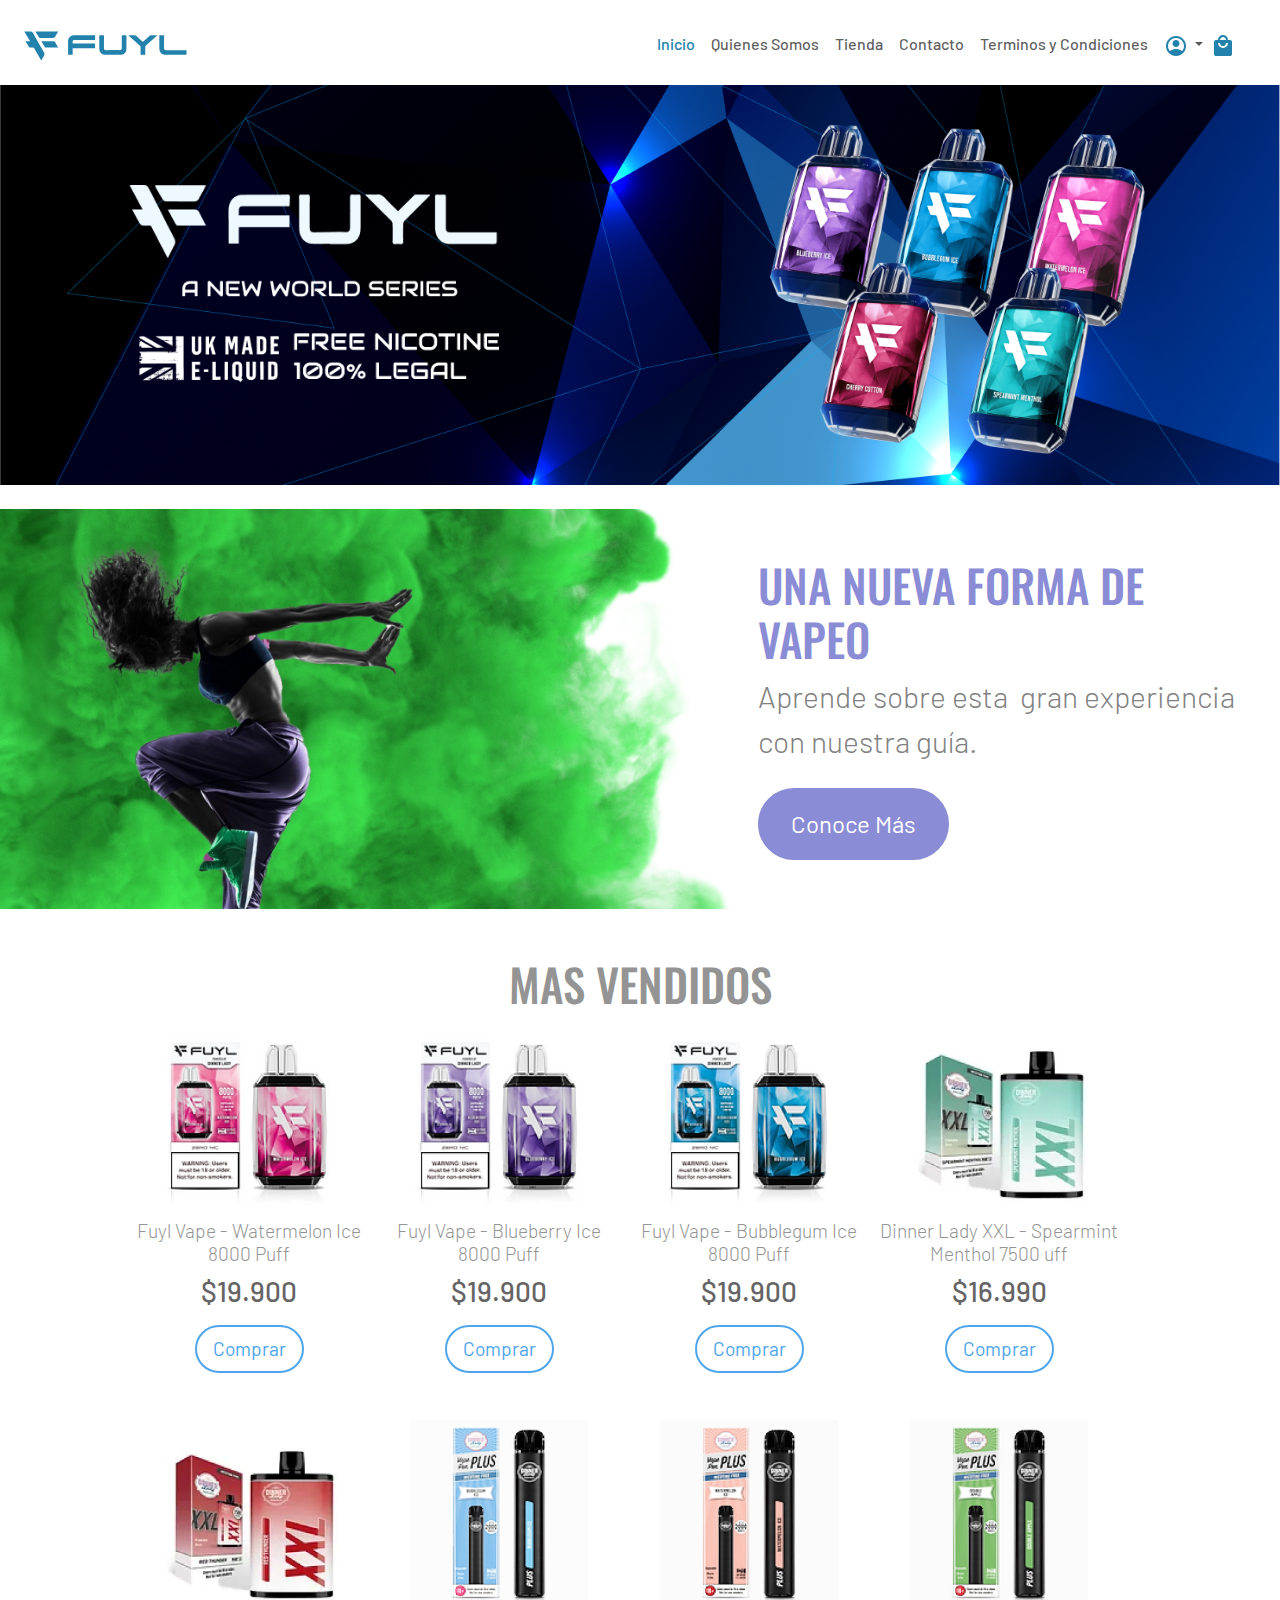
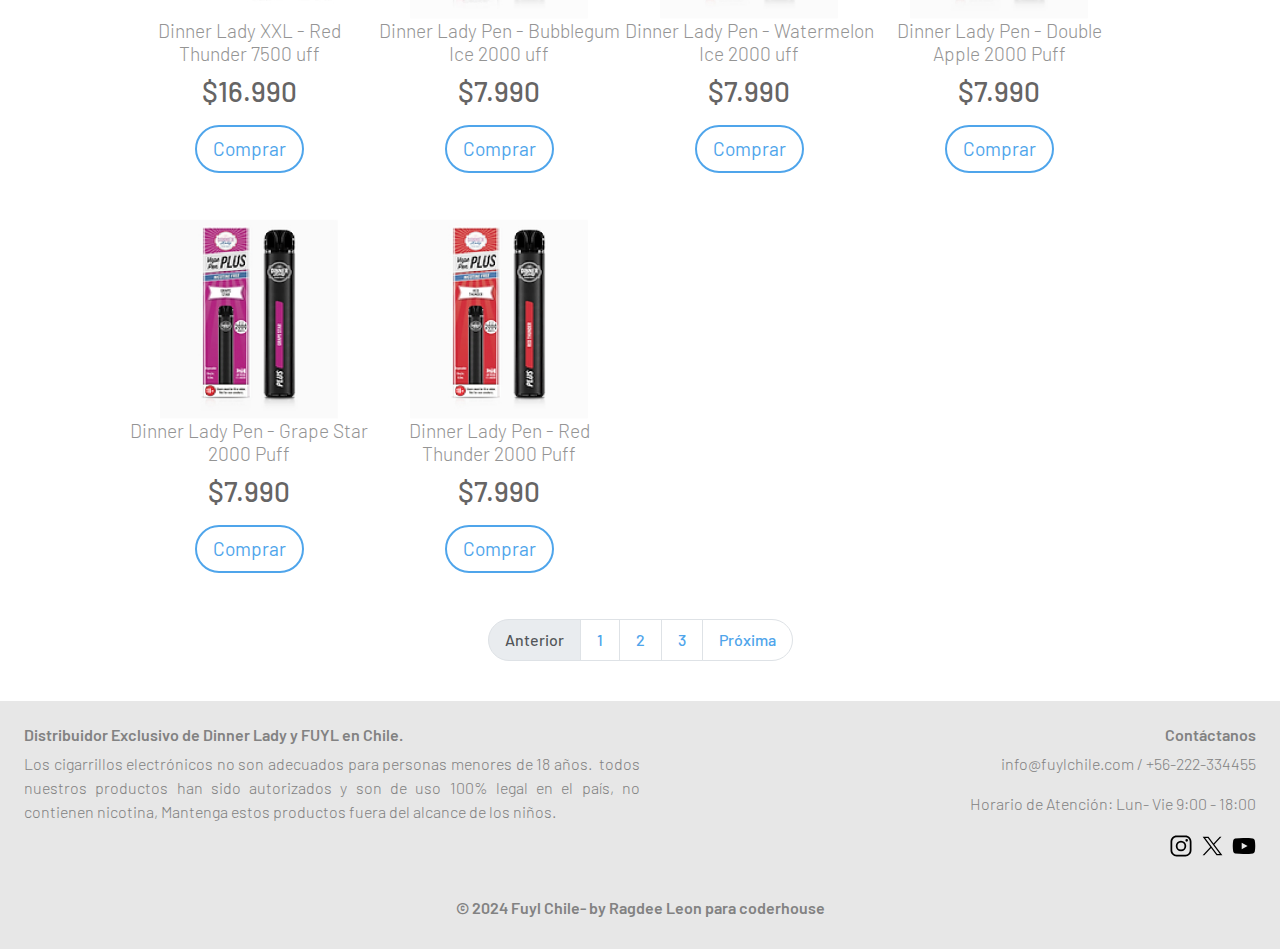
==== commit 686f412f: "agregar favicon y iconos de contacto en footer" ====
--- a/index.html
+++ b/index.html
@@ -4,15 +4,14 @@
     <meta charset="UTF-8">
     <meta name="viewport" content="width=device-width, initial-scale=1.0">
     <meta name="description" content="Fuyl Chile es la marca premium en vapes desechables en UK y Europa. Ahora disponibles en Chile, son los más populares y de mejor sabor. ¡Envío gratis en a partir...">
-    <meta name="keywords"  content="Vape Pen, Vape shop Chile, Dinner Lady Chile, Fuyl Chile, Comprar vapers en Chile">
+    <meta name="keywords"  content="Vape Pen, Vape shop Chile, Dinner Lady Chile, Fuyl Chile, Comprar vapers en Chile">    
     <title>Fuyl Chile - La marca Premium de Vaper en Europa - Envio Gratis a todo Chile  </title>
-    <!-- boostrap -->
+    <link rel="icon" type="image/svg+xml" href="assets/favicon.svg">
     <link href="https://cdn.jsdelivr.net/npm/bootstrap@5.3.3/dist/css/bootstrap.min.css" rel="stylesheet" integrity="sha384-QWTKZyjpPEjISv5WaRU9OFeRpok6YctnYmDr5pNlyT2bRjXh0JMhjY6hW+ALEwIH" crossorigin="anonymous">
-
     <link rel="stylesheet" href="./css/styles.css">
 </head>
 <body>
-    <header><!-- menu de boostrap -->        
+    <header>       
         <div class="container-fluid sticky">
             <nav class="navbar navbar-expand-lg bg-body-tertiary">
                 <div class="container-fluid estiloprueba">
@@ -135,7 +134,6 @@
                     <button class="botonComprar">Comprar</button>
                 </div>
             </div>
-            <!-- paginador de boostrap -->
             <nav aria-label="...">
                 <ul class="pagination">
                     <li class="page-item disabled"><a class="page-link">Anterior</a></li>
@@ -157,14 +155,17 @@
             </section>
             <section class="contentContactcolumn2right">
                 <h5>Contáctanos</h5>
-                <p>info@fuylchile.com</p>
-                <p>+56-222-334455</p>
-                <p>Horario de Atención: Lun- Vie 9:00 - 18:00 </p>
+                <p>info@fuylchile.com  / +56-222-334455</p>
+                <p>Horario de Atención: Lun- Vie 9:00 - 18:00</p>
+                <p>
+                    <a href="https://www.instagraM.com/"> <img src="/assets/logo-instagram.svg" height="24px" alt="logo contacto instagram"></a> 
+                    <a href="https://www.x.com/"> <img src="/assets/logo-x.svg" height="24px" alt="logo contacto x"></a>
+                    <a href="https://www.youtube.com/"> <img src="/assets/logo-youtube.svg" height="24px" alt="logo contacto youtube"></a>
+                </p>
             </section>
         </div>
         <h5>© 2024 Fuyl Chile- by Ragdee Leon para coderhouse</h5>
     </footer>
-    <!-- boostrap -->
     <script src="https://cdn.jsdelivr.net/npm/@popperjs/core@2.11.8/dist/umd/popper.min.js" integrity="sha384-I7E8VVD/ismYTF4hNIPjVp/Zjvgyol6VFvRkX/vR+Vc4jQkC+hVqc2pM8ODewa9r" crossorigin="anonymous"></script>
     <script src="https://cdn.jsdelivr.net/npm/bootstrap@5.3.3/dist/js/bootstrap.min.js" integrity="sha384-0pUGZvbkm6XF6gxjEnlmuGrJXVbNuzT9qBBavbLwCsOGabYfZo0T0to5eqruptLy" crossorigin="anonymous"></script>
 </body>
--- a/css/styles.css
+++ b/css/styles.css
@@ -1,4 +1,3 @@
-@charset "UTF-8";
 @import url("https://fonts.googleapis.com/css2?family=Oswald:wght@200..700&display=swap");
 @import url("https://fonts.googleapis.com/css2?family=Barlow:ital,wght@0,100;0,200;0,300;0,400;0,500;0,600;0,700;0,800;0,900;1,100;1,200;1,300;1,400;1,500;1,600;1,700;1,800;1,900&display=swap");
 * {
@@ -88,7 +87,7 @@
   border: 3px solid #8B8CD6;
   border-radius: 3rem;
   cursor: pointer;
-  transition: transform 0.3s ease; /* Transición suave */
+  transition: transform 0.3s ease;
 }
 .botonVioleta:hover {
   background-color: #5254C3;
@@ -135,7 +134,7 @@
   border-radius: 3rem;
   cursor: pointer;
   margin-top: 1.5rem;
-  transition: transform 0.3s ease; /* Transición suave */
+  transition: transform 0.3s ease;
 }
 .botonCargarMas:hover {
   background-color: #007FE5;
@@ -187,7 +186,7 @@
   display: flex;
   gap: 1rem;
   font-family: "Barlow";
-  list-style: none; /* Oculta Viñeta del menu */
+  list-style: none;
   margin: 1rem;
 }
 
@@ -198,7 +197,7 @@
 .eleMenu {
   gap: 1rem;
   font-family: "Barlow";
-  list-style: none; /* Oculta Viñeta del menu */
+  list-style: none;
   margin: 1rem;
 }
 
@@ -245,15 +244,14 @@
 }
 
 .dropdown-menu {
-  opacity: 0; /* Inicialmente, el menú está oculto */
-  transition: opacity 0.5s ease; /* Transición suave */
+  opacity: 0;
+  transition: opacity 0.5s ease;
 }
 
 .nav-item.dropdown:hover .dropdown-menu {
-  opacity: 1; /* Al pasar el mouse, muestra el menú */
-}
-
-/* personalizacion paginador */
+  opacity: 1;
+}
+
 .pagination {
   --bs-pagination-active-border-color:none;
   --bs-pagination-color:#4FA5EB;
@@ -412,6 +410,15 @@
   font-size: 2.8125rem;
   color: #949494;
 }
+.whiteSection div h2 {
+  font-size: 2.5rem;
+}
+.whiteSection div div h2 {
+  font-size: 2.5rem;
+}
+.whiteSection section article h2 {
+  font-size: 2.5rem;
+}
 
 .productos {
   padding: 0px 0px 0px 100px;
@@ -430,7 +437,7 @@
   width: 200px;
   height: 200px;
   object-fit: contain;
-  transition: transform 0.3s ease; /* Transición suave */
+  transition: transform 0.3s ease;
 }
 .productos div img:hover {
   transform: scale(1.05);
@@ -541,7 +548,7 @@
   width: 25%;
   padding: 0px 24px;
 }
-.ContactBlueSection h2, .ContactBlueSection p {
+.ContactBlueSection article h2, .ContactBlueSection article p {
   color: #ffffff;
 }
 
@@ -568,7 +575,6 @@
   align-items: center;
 }
 
-/* personalizacion acordeon */
 .accordion {
   --bs-accordion-btn-bg:#ffffff;
   --bs-accordion-btn-color:#ffffff;
@@ -581,14 +587,13 @@
   text-align: justify;
 }
 
-/* pagina contacto */
 input {
-  background-color: #d9d9d9; /* Color de fondo por defecto */
+  background-color: #d9d9d9;
   border: none;
   outline: none;
   font-family: "Barlow";
   padding: 10px;
-  transition: background-color 0.3s ease; /* Transición suave para el cambio de color */
+  transition: background-color 0.3s ease;
 }
 input:focus {
   background-color: #ffffff;
@@ -599,7 +604,7 @@
   border: none transparent;
   outline: none;
   font-family: "Barlow";
-  transition: background-color 0.3s ease; /* Transición suave para el cambio de color */
+  transition: background-color 0.3s ease;
 }
 textarea:focus {
   background-color: #ffffff;
@@ -734,7 +739,6 @@
   padding: 24px 0px;
 }
 
-/* pagina Terminos y Condiciones */
 .BloqueTerminos {
   width: 95%;
   display: flex;
@@ -800,12 +804,6 @@
   }
   .productos {
     padding: 0px 0px 0px 100px;
-  }
-  .GridContacto {
-    grid-template-columns: repeat(2, 1fr);
-    grid-template-rows: repeat(4, 1fr);
-    gap: 24px;
-    text-align: left;
   }
   .GridContactExperiencia1 {
     grid-row: 1/2;
@@ -932,17 +930,26 @@
     padding-bottom: 60px;
   }
   .whiteSection div h2 {
-    font-size: 2rem;
+    font-size: 1.8rem;
+  }
+  .whiteSection div div h2 {
+    font-size: 1.8rem;
+  }
+  .whiteSection section {
+    flex-direction: row;
+  }
+  .whiteSection section article {
+    width: 100%;
+    padding: 0px 24px;
+  }
+  .whiteSection section article h2 {
+    font-size: 1.8rem;
   }
   .productos {
     padding: 0px 0px 0px 40px;
   }
   .GridContactExperiencia1 img {
     display: none;
-  }
-  .ContactBlueSection article {
-    width: 100%;
-    padding: 0px 24px;
   }
   .GridBannerTienda {
     grid-template-columns: repeat(2, 1fr);
